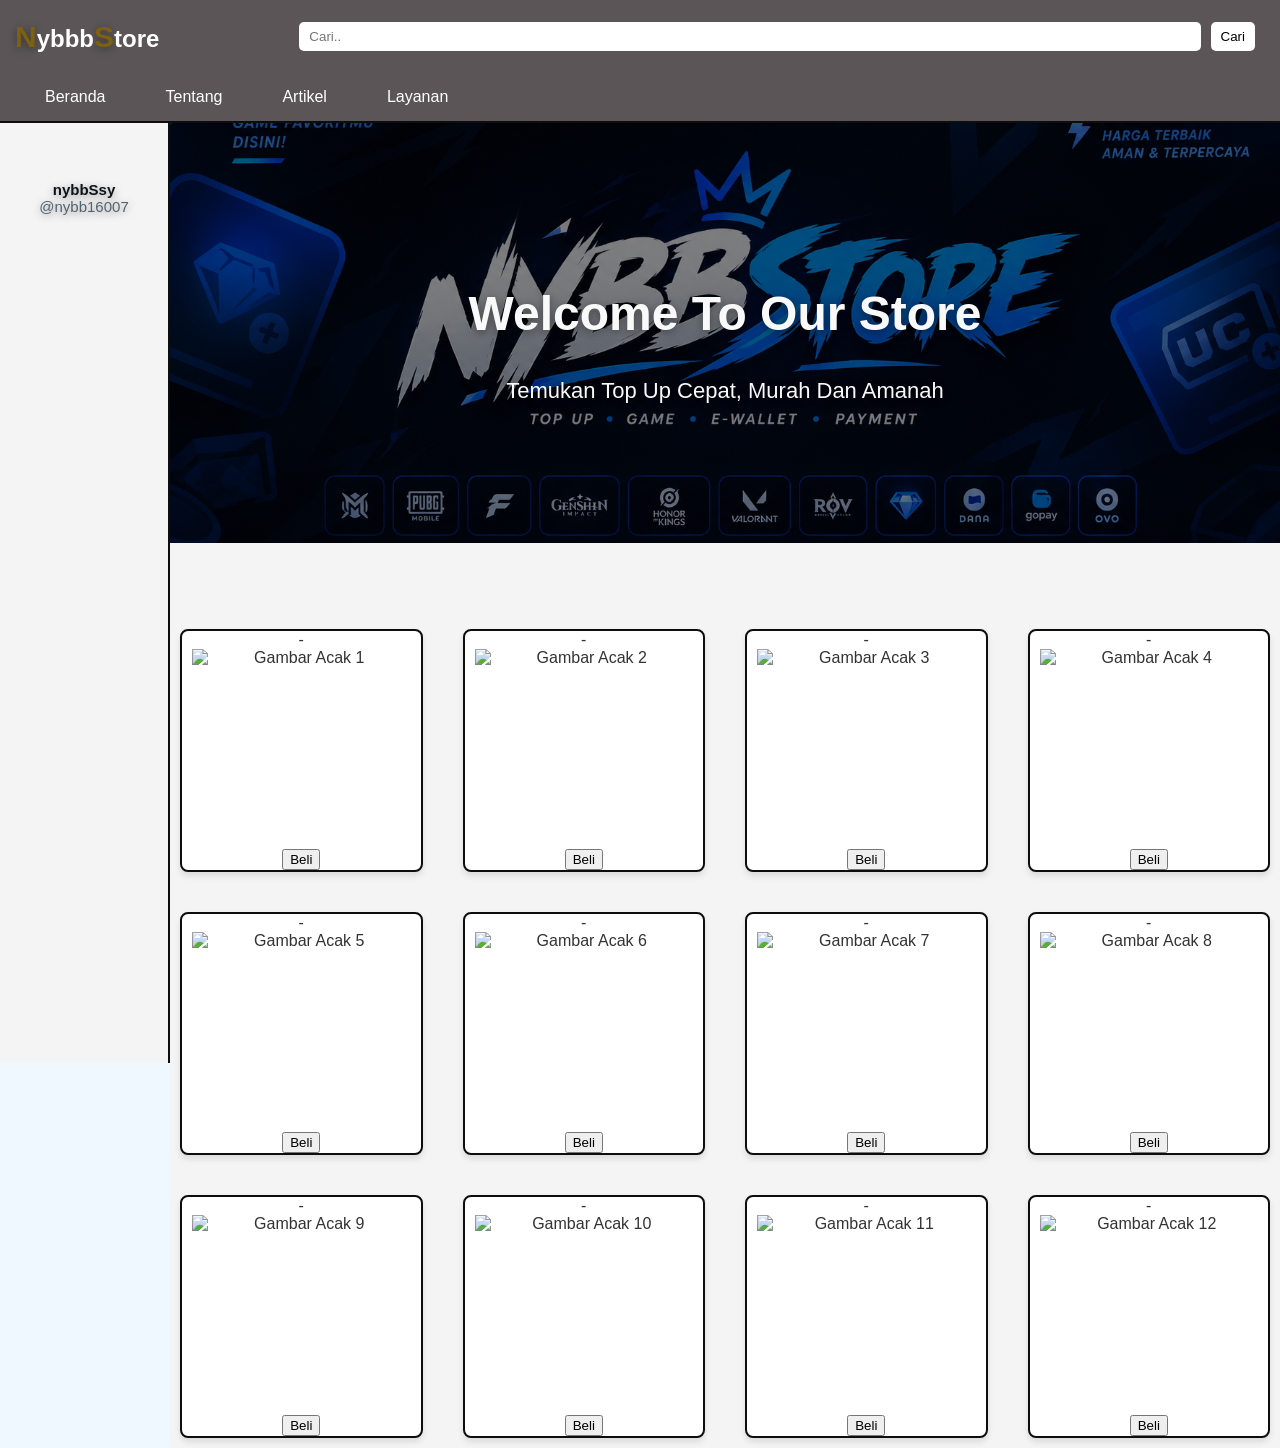
==== nybbbstore/index.html @ ddcbf223 "Add files via upload" ====
<!DOCTYPE html>
<html lang="en">
<head>
    <meta charset="UTF-8">
    <meta name="viewport" content="width=device-width, initial-scale=1.0">
    <title>E-Commerce</title>
    <link rel="stylesheet" href="style.css">
    <link rel="stylesheet" href="https://cdnjs.cloudflare.com/ajax/libs/font-awesome/7.3.1/css/all.min.css">
</head>
<body>
    <!-- navbar     -->
    <div class="navbar">
        <div class="logo">
           <span>N</span>ybbb<span >S</span>tore
        </div>
        <nav>
            
        </nav>
        <div class="pencarian">
                    <input type="text" placeholder="Cari..">
                    <button>Cari</button>
            </div>
    </div>
    <div class="navv">
    <div class="navbar">
        <nav>
            <ul>
                <li><a href="#" class="active"><i class="fa-solid fa-house"></i> Beranda</a></li>
                <li><a href="#"><i class="fa-solid fa-circle-info"></i> Tentang</a></li>
                <li><a href="#"><i class="fa-solid fa-bullhorn"></i> Artikel</a></li>
                <li><a href="#"><i class="fa-solid fa-headset"></i> Layanan</a></li>
            </ul>
        </nav>
    </div>
    </div>

    <!-- hero selection -->
 

    <!-- daftar produk -->
    <section class="produk">
        <asside class="sidebar">
            <br>
            <h1 text-align="center"><i class="fa-solid fa-circle-user"></i></h1>
    <div class="sidebar-profile">
        <div class="profile-info">
            <span class="profile-name">nybbSsy</span>
            <span class="profile-username">@nybb16007</span>
        </div>
    </div>
        </asside>
        <div class="konten">
           <section class="hero">
        <h1>Welcome To Our Store</h1>
        <p>Temukan Top Up Cepat, Murah Dan Amanah</p>
    </section> <br> <br>
        <div class="image-boxes">
            <div class="image-gallery">
            <div class="gallery-item"><div class="placeholder">-</div><img src="https://picsum.photos/200/200" alt="Gambar Acak 1"><button class="keranjang">Beli</button></div>
            <div class="gallery-item"><div class="placeholder">-</div><img src="https://picsum.photos/200/300" alt="Gambar Acak 2"><button class="keranjang">Beli</button></div>
            <div class="gallery-item"><div class="placeholder">-</div><img src="https://picsum.photos/300/200" alt="Gambar Acak 3"><button class="keranjang">Beli</button></div>
            <div class="gallery-item"><div class="placeholder">-</div><img src="https://picsum.photos/400/200" alt="Gambar Acak 4"><button class="keranjang">Beli</button></div>
            <div class="gallery-item"><div class="placeholder">-</div><img src="https://picsum.photos/200/400" alt="Gambar Acak 5"><button class="keranjang">Beli</button></div>
            <div class="gallery-item"><div class="placeholder">-</div><img src="https://picsum.photos/400/300" alt="Gambar Acak 6"><button class="keranjang">Beli</button></div>
            <div class="gallery-item"><div class="placeholder">-</div><img src="https://picsum.photos/300/400" alt="Gambar Acak 7"><button class="keranjang">Beli</button></div>
            <div class="gallery-item"><div class="placeholder">-</div><img src="https://picsum.photos/400/500" alt="Gambar Acak 8"><button class="keranjang">Beli</button></div>
            <div class="gallery-item"><div class="placeholder">-</div><img src="https://picsum.photos/200/300" alt="Gambar Acak 9"><button class="keranjang">Beli</button></div>
            <div class="gallery-item"><div class="placeholder">-</div><img src="https://picsum.photos/400/400" alt="Gambar Acak 10"><button class="keranjang">Beli</button></div>
            <div class="gallery-item"><div class="placeholder">-</div><img src="https://picsum.photos/400/500" alt="Gambar Acak 11"><button class="keranjang">Beli</button></div>
            <div class="gallery-item"><div class="placeholder">-</div><img src="https://picsum.photos/500/400" alt="Gambar Acak 12"><button class="keranjang">Beli</button></div>
           </div>
    </div>
    </div>
    </section>


</body>
</html>
---- nybbbstore/style.css ----
body{
    margin: 0;
    padding: 0;
    box-sizing: border-box;
    background-color: aliceblue;
    color: black;
    font-family: 'Poppins', sans-serif;
}

/* navbar */
.navbar{
    display: flex;
    align-items: center;
    background-color: rgb(91, 85, 87);
    padding: 15px;
    color: white;
    flex: wrap;
}

span{
    color: #7c6111;
    font-size: 30px;
    text-shadow: 0 2px 8px rgba(0, 0, 0, 0.4);
}

.navbar .logo{
    font-size: 24px;
    font-weight: bold;
}

.navbar ul{
    list-style: none;
    display: flex;
    padding: 0;
    margin: 0;
    justify-content: center;
}

.navbar ul li{
    margin: 0 15px;
}

.navbar ul li a{
    text-decoration: none;
    color: white;
    padding: 10px 15px;
    border-radius: 5px;
    transition: background  0.3s ease;    
}

.navv{
    border-bottom: #0d0d0d solid 2px;
}

.navbar ul li a:hover{
    background-color: rgba(255, 255, 255, 0.3);
}

.pencarian{
    padding: 7px 10px;
    border: none;
    border-radius: 5px; 
    display: flex;
    width: 100%  
}

.pencarian input{
    flex: 1;
    padding: 7px 10px;
    border: none;
    border-radius: 5px;
    margin-right: 10px;
    margin-left: 130px;
}

.pencarian button{
    padding: 7px 10px;
    background-color: white;
    border: none;
    cursor: pointer;
    border-radius: 5px;
}

/* hero section */
.hero{
    background-image:
            linear-gradient(rgba(0, 0, 0, 0.5), rgba(0, 0, 0, 0.5)),
            url(nybbstore.png);
    background-size: cover;
    background-position: center 30%;
    background-repeat: no-repeat;
    width: 100%;
    min-height: 420px;
    padding: 80px 20px;
    text-align: center;
    box-sizing: border-box;
    display: flex;
    flex-direction: column;
    justify-content: center;
}

.hero h1{
    font-size: 48px;
    margin-bottom: 15px;
    text-shadow: 0 2px 8px rgba(0, 0, 0, 0.4);
    color: #f9f9f9;
}

.hero p {
    font-size: 22px;
    margin-bottom: 25px;
    text-shadow: 0 2px 8px rgba(0, 0, 0, 0.4);
    color: #f9f9f9;
}

.hero button{
    background-color: #888;
    color: white;
    border: none;
    border-radius: 5px;
    font-size: 16px;
    cursor: pointer;
    transition: 0.3s;
    margin: 0 auto;
}

.hero button:hover{
    background-color: #777;
}

/* produk */
.produk{
    display: flex;
    min-height: 100vh; /* Memenuhi tinggi layar browser */
    text-align: center;
}

.image-boxes{
    display: grid;
    grid-template-columns: repeat(auto-fit, minmax(px, 1fr));
    gap: 20px;
    margin-top: 20px;   
}

.produk-item{
    background-color: white;
    padding: 20px;
    border-radius: 10px;
    box-shadow: 0 4px 6px rgba(0, 0, 0, 0.1);
    transition: 0.3s;
}

.prduk-item:hover{
    transform: translateY(-5px);
}

.produk-item .placeholder{
    background-color: #ddd;
    height: 200px;
    display: flex;
    align-items: center;
    justify-content: center;
    font-size: 24px;
    color: #555;
}

.produk-item placeholder h3{
    text-align: justify;
}

.produk-item .keranjang{
    background-color: #888;
    color: white;
    border: none;
    border-radius: 5px;
    cursor: pointer;
    transition: 0.3s;
    font-size: 18px;
    flex: 1;
}
.sidebar{
    width: 10%;
    background-color: #f4f4f4;
    padding: 20px;
    border-right: #0d0d0d solid 2px;
    position: sticky;
    top: 0;
    height: 100vh; 
}
.konten{
    width: 90%;
    background-color: #f4f4f4;
    box-sizing: border-box;
    vertical-align: top;
    float: right;
    flex: 1; 
    color: #333333;
}

.image-gallery {
    display: grid;
    grid-template-columns: repeat(auto-fill, minmax(250px, 1fr));
    gap: 20px; 
    margin-top: 20px;
}

.gallery-item {
    padding-left: 10px;
    padding-right: 10px;
    background-color: #ffffff;
    border-radius: 8px;
    overflow: hidden; /* Memastikan sudut gambar ikut melengkung */
    box-shadow: 0 4px 6px rgba(0, 0, 0, 0.1);
    transition: transform 0.3s ease;
    border:#0d0d0d solid 2px;
    margin: 10px;
}

.gallery-item:hover {
    transform: translateY(-5px);
}

.gallery-item img {
    width: 100%;
    height: 200px;
    object-fit: cover; /* Memotong gambar secara proporsional agar pas di kotak */
    display: block;
}

.profile-info {
    display: flex;
    flex-direction: column;
    flex: 1;
    text-align: center     
}

.profile-name {
    font-size: 15px;
    font-weight: 700;
    color: #0f1419;
    text-align: center
}

.profile-username {
    font-size: 15px;
    color: #536471;
    text-align: center
}
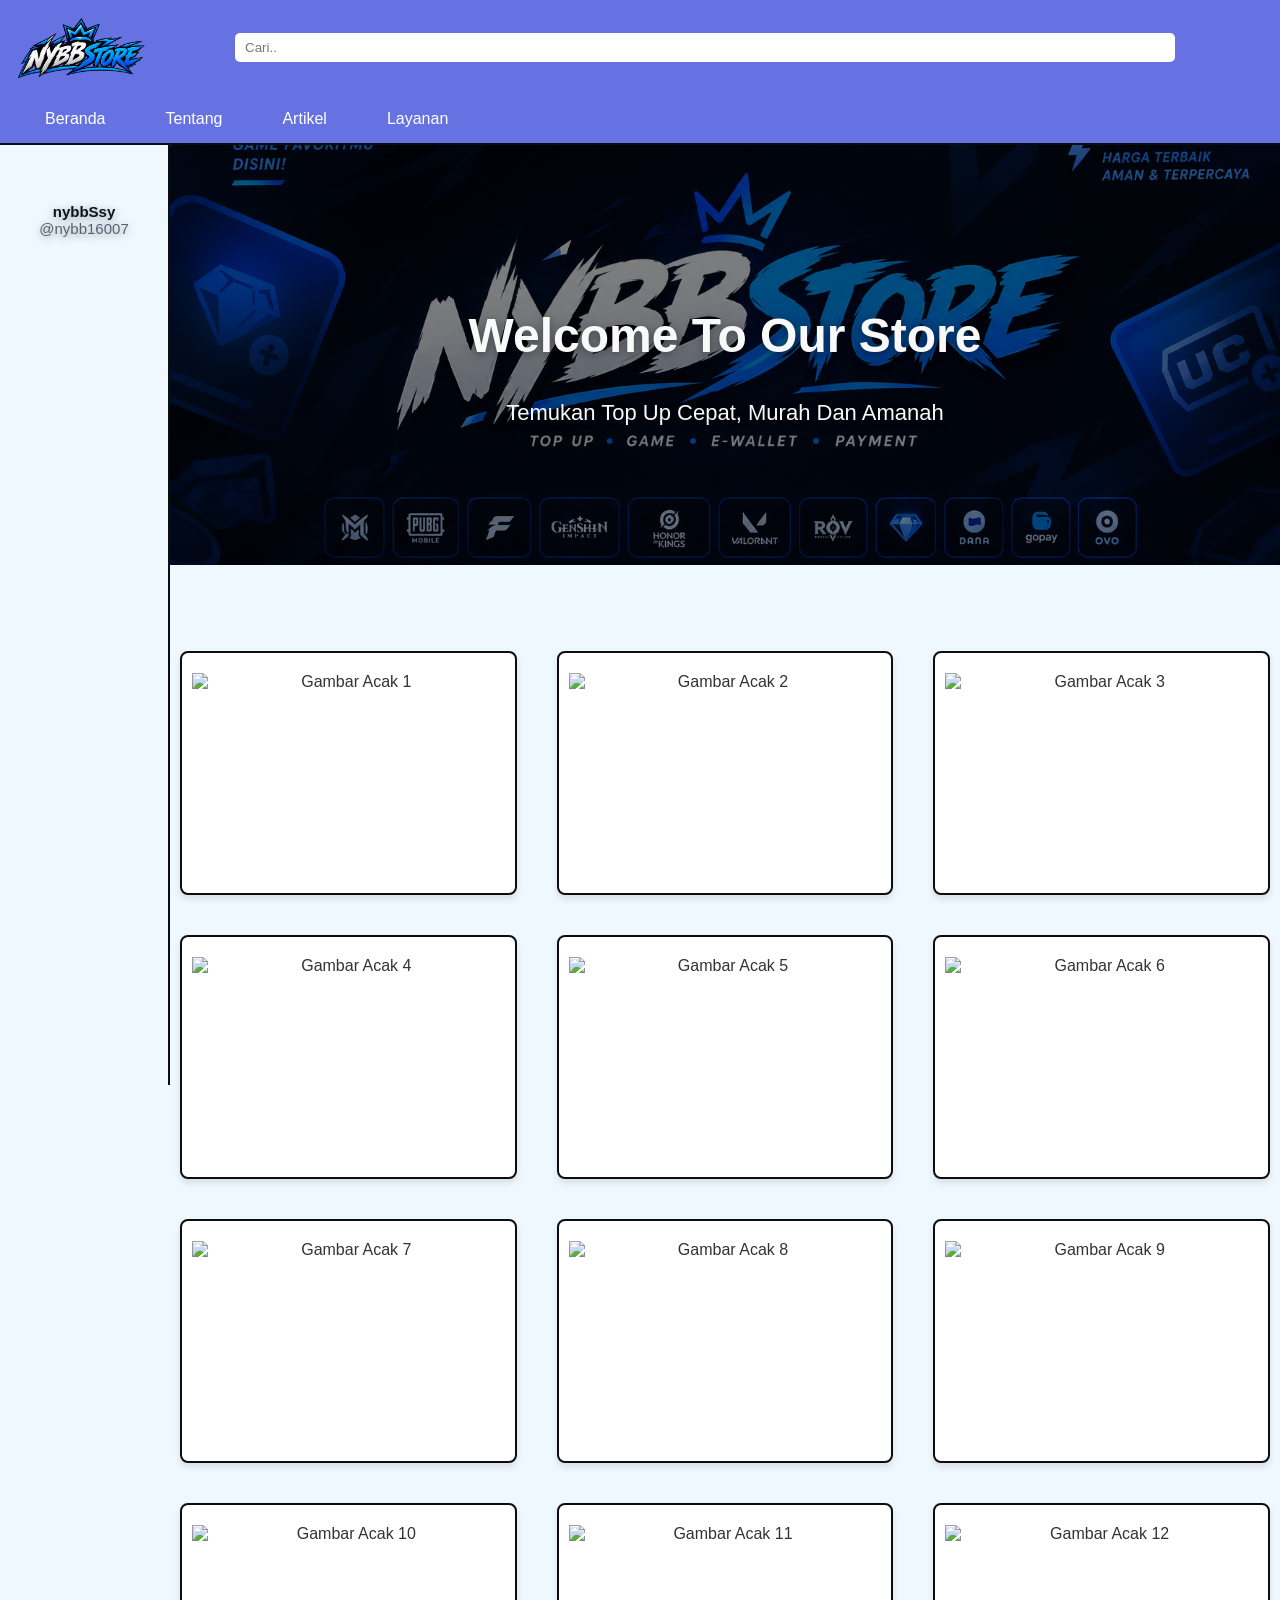
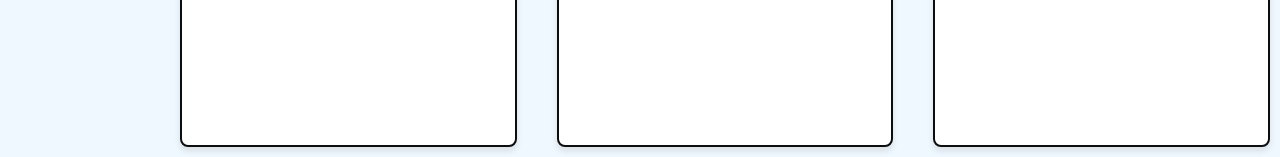
==== commit 393c59e3: "Add files via upload" ====
--- a/nybbbstore/index.html
+++ b/nybbbstore/index.html
@@ -11,14 +11,13 @@
     <!-- navbar     -->
     <div class="navbar">
         <div class="logo">
-           <span>N</span>ybbb<span >S</span>tore
+            <img src="Logo.png" alt="">
         </div>
         <nav>
             
         </nav>
         <div class="pencarian">
                     <input type="text" placeholder="Cari..">
-                    <button>Cari</button>
             </div>
     </div>
     <div class="navv">
@@ -56,18 +55,18 @@
     </section> <br> <br>
         <div class="image-boxes">
             <div class="image-gallery">
-            <div class="gallery-item"><div class="placeholder">-</div><img src="https://picsum.photos/200/200" alt="Gambar Acak 1"><button class="keranjang">Beli</button></div>
-            <div class="gallery-item"><div class="placeholder">-</div><img src="https://picsum.photos/200/300" alt="Gambar Acak 2"><button class="keranjang">Beli</button></div>
-            <div class="gallery-item"><div class="placeholder">-</div><img src="https://picsum.photos/300/200" alt="Gambar Acak 3"><button class="keranjang">Beli</button></div>
-            <div class="gallery-item"><div class="placeholder">-</div><img src="https://picsum.photos/400/200" alt="Gambar Acak 4"><button class="keranjang">Beli</button></div>
-            <div class="gallery-item"><div class="placeholder">-</div><img src="https://picsum.photos/200/400" alt="Gambar Acak 5"><button class="keranjang">Beli</button></div>
-            <div class="gallery-item"><div class="placeholder">-</div><img src="https://picsum.photos/400/300" alt="Gambar Acak 6"><button class="keranjang">Beli</button></div>
-            <div class="gallery-item"><div class="placeholder">-</div><img src="https://picsum.photos/300/400" alt="Gambar Acak 7"><button class="keranjang">Beli</button></div>
-            <div class="gallery-item"><div class="placeholder">-</div><img src="https://picsum.photos/400/500" alt="Gambar Acak 8"><button class="keranjang">Beli</button></div>
-            <div class="gallery-item"><div class="placeholder">-</div><img src="https://picsum.photos/200/300" alt="Gambar Acak 9"><button class="keranjang">Beli</button></div>
-            <div class="gallery-item"><div class="placeholder">-</div><img src="https://picsum.photos/400/400" alt="Gambar Acak 10"><button class="keranjang">Beli</button></div>
-            <div class="gallery-item"><div class="placeholder">-</div><img src="https://picsum.photos/400/500" alt="Gambar Acak 11"><button class="keranjang">Beli</button></div>
-            <div class="gallery-item"><div class="placeholder">-</div><img src="https://picsum.photos/500/400" alt="Gambar Acak 12"><button class="keranjang">Beli</button></div>
+            <div class="gallery-item"><div class="placeholder"></div><img src="https://picsum.photos/200/200" alt="Gambar Acak 1"></div>
+            <div class="gallery-item"><div class="placeholder"></div><img src="https://picsum.photos/200/300" alt="Gambar Acak 2"></div>
+            <div class="gallery-item"><div class="placeholder"></div><img src="https://picsum.photos/300/200" alt="Gambar Acak 3"></div>
+            <div class="gallery-item"><div class="placeholder"></div><img src="https://picsum.photos/400/200" alt="Gambar Acak 4"></div>
+            <div class="gallery-item"><div class="placeholder"></div><img src="https://picsum.photos/200/400" alt="Gambar Acak 5"></div>
+            <div class="gallery-item"><div class="placeholder"></div><img src="https://picsum.photos/400/300" alt="Gambar Acak 6"></div>
+            <div class="gallery-item"><div class="placeholder"></div><img src="https://picsum.photos/300/400" alt="Gambar Acak 7"></div>
+            <div class="gallery-item"><div class="placeholder"></div><img src="https://picsum.photos/400/500" alt="Gambar Acak 8"></div>
+            <div class="gallery-item"><div class="placeholder"></div><img src="https://picsum.photos/200/300" alt="Gambar Acak 9"></div>
+            <div class="gallery-item"><div class="placeholder"></div><img src="https://picsum.photos/400/400" alt="Gambar Acak 10"></div>
+            <div class="gallery-item"><div class="placeholder"></div><img src="https://picsum.photos/400/500" alt="Gambar Acak 11"></div>
+            <div class="gallery-item"><div class="placeholder"></div><img src="https://picsum.photos/500/400" alt="Gambar Acak 12"></div>
            </div>
     </div>
     </div>
--- a/nybbbstore/style.css
+++ b/nybbbstore/style.css
@@ -11,7 +11,7 @@
 .navbar{
     display: flex;
     align-items: center;
-    background-color: rgb(91, 85, 87);
+    background-color: rgb(102, 114, 225);
     padding: 15px;
     color: white;
     flex: wrap;
@@ -28,6 +28,12 @@
     font-weight: bold;
 }
 
+.navbar .logo img{
+    width: 130px; 
+    height: auto; 
+    display: block;
+}
+
 .navbar ul{
     list-style: none;
     display: flex;
@@ -69,8 +75,8 @@
     padding: 7px 10px;
     border: none;
     border-radius: 5px;
-    margin-right: 10px;
-    margin-left: 130px;
+    margin-right: 80px;
+    margin-left: 80px;
 }
 
 .pencarian button{
@@ -180,7 +186,7 @@
 }
 .sidebar{
     width: 10%;
-    background-color: #f4f4f4;
+    background-color:aliceblue;
     padding: 20px;
     border-right: #0d0d0d solid 2px;
     position: sticky;
@@ -189,7 +195,7 @@
 }
 .konten{
     width: 90%;
-    background-color: #f4f4f4;
+    background-color:aliceblue;
     box-sizing: border-box;
     vertical-align: top;
     float: right;
@@ -199,7 +205,7 @@
 
 .image-gallery {
     display: grid;
-    grid-template-columns: repeat(auto-fill, minmax(250px, 1fr));
+    grid-template-columns: repeat(auto-fill, minmax(350px, 1fr));
     gap: 20px; 
     margin-top: 20px;
 }
@@ -246,3 +252,10 @@
     color: #536471;
     text-align: center
 }
+
+.image-gallery img{
+    margin-top: 20px;
+    margin-bottom: 20px;
+}
+
+
